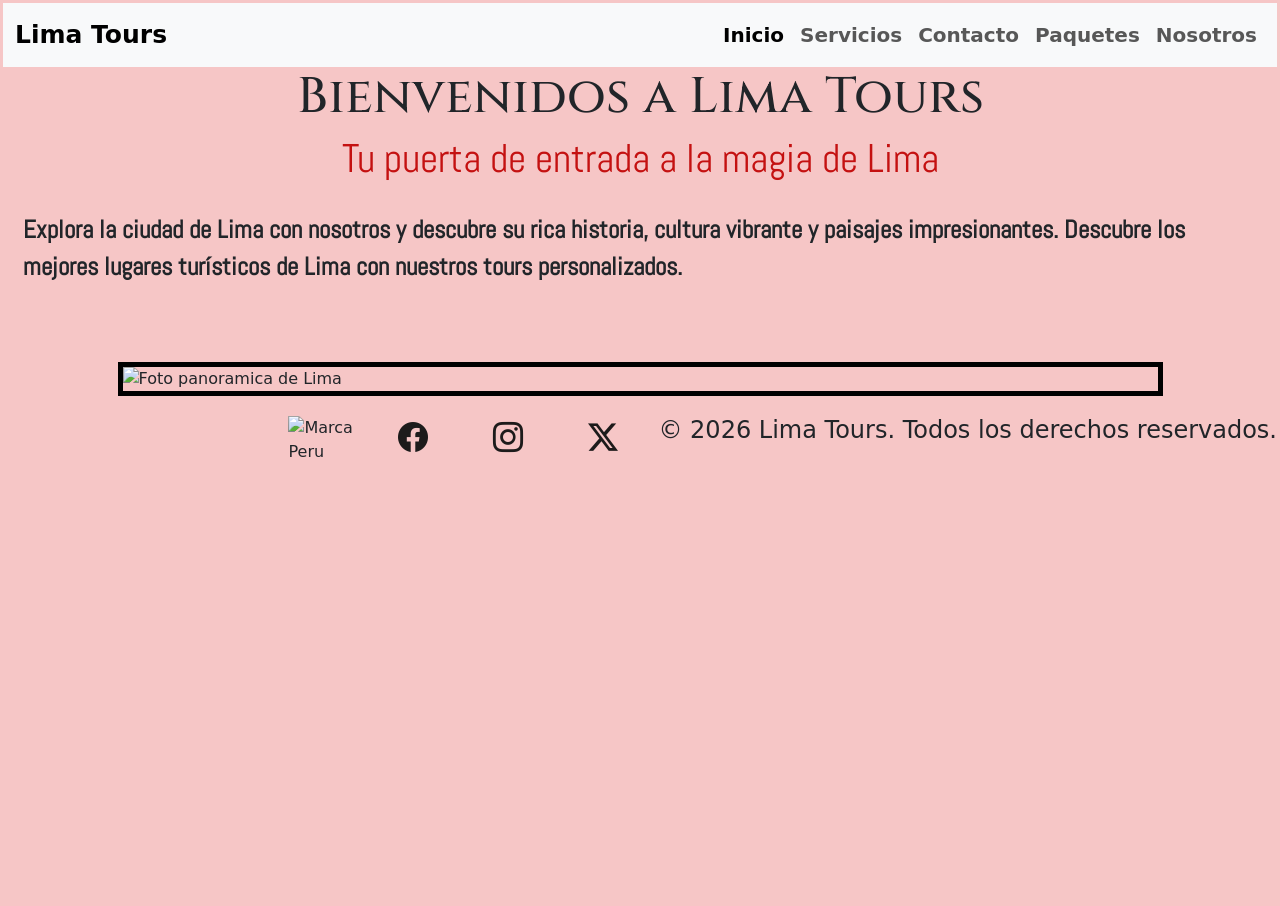
==== index.html @ edaed1ed "Final 16/06" ====
<!DOCTYPE html>
<html lang="es">

<head>
  <meta charset="UTF-8">
  <meta name="viewport" content="width=device-width, initial-scale=1.0">
  <title>Lima Tours</title>
  <link rel="stylesheet" href="https://cdn.jsdelivr.net/npm/bootstrap-icons@1.13.1/font/bootstrap-icons.min.css">
 <link href="https://cdn.jsdelivr.net/npm/bootstrap@5.3.8/dist/css/bootstrap.min.css" rel="stylesheet"
    integrity="sha384-sRIl4kxILFvY47J16cr9ZwB07vP4J8+LH7qKQnuqkuIAvNWLzeN8tE5YBujZqJLB" crossorigin="anonymous">
  <link rel="stylesheet" href="./css/styles.css">
</head>

<body>
  <header>
    <nav class="navbar navbar-expand-lg bg-body-tertiary">
      <div class="container-fluid">
        <a class="navbar-brand" href="#">Lima Tours</a>
        <button class="navbar-toggler" type="button" data-bs-toggle="collapse" data-bs-target="#navbarSupportedContent"
          aria-controls="navbarSupportedContent" aria-expanded="false" aria-label="Toggle navigation">
          <span class="navbar-toggler-icon"></span>
        </button>
        <div class="collapse navbar-collapse" id="navbarSupportedContent">
          <ul class="navbar-nav me-auto mb-2 mb-lg-0">
            <li class="nav-item">
              <a class="nav-link active" aria-current="page" href="#">Inicio</a>
            </li>
            <li class="nav-item">
              <a class="nav-link" href="./pages/servicios.html">Servicios</a>
            </li>

            <li class="nav-item">
              <a class="nav-link" href="./pages/contacto.html">Contacto</a>
            </li>

            <li class="nav-item">
              <a class="nav-link" href="./pages/paquetes.html">Paquetes</a>
            </li>

            <li class="nav-item">
              <a class="nav-link" href="./pages/nosotros.html">Nosotros</a>
            </li>

          </ul>

        </div>
      
      </div>
    </nav>

         
  </header>
  <main>
      <div>
    <!-- PUEDE SER UNA FOTO O FRASE PRINCIPAL DE LA PAGINA. -->
    <h1 class="cinzel">Bienvenidos a Lima Tours</h1>
    <h2 class="abel">Tu puerta de entrada a la magia de Lima</h2>
    <p class="p-card">Explora la ciudad de Lima con nosotros y descubre su rica historia, cultura vibrante y paisajes
      impresionantes. Descubre los mejores lugares turísticos de Lima con nuestros tours personalizados.</p>
      </div>
    <div class="container">
      <img class="box" src="./assets/img/limaprincipal.webp" alt="Foto panoramica de Lima">
    </div>

  </main>
  <footer>

    <div class="pie">
      <img src="./assets/img/marcaPeru.webp" alt="Marca Peru" class="logoPeru">
      <a href="https://www.facebook.com/daniel.barbieriarias" target="_blank"> <i class="bi bi-facebook"></i></a>
      <a href="https://www.instagram.com/danielbarbieria/" target="_blank"> <i class="bi bi-instagram"></i></a>
      <a href="https://www.twitter.com/LimaTours" target="_blank"><i class="bi bi-twitter-x"></i></a>
      <h4>&copy; 2026 Lima Tours. Todos los derechos reservados.</h4>
    </div>

  </footer>

  <script src="https://cdn.jsdelivr.net/npm/bootstrap@5.3.8/dist/js/bootstrap.bundle.min.js"
    integrity="sha384-FKyoEForCGlyvwx9Hj09JcYn3nv7wiPVlz7YYwJrWVcXK/BmnVDxM+D2scQbITxI" crossorigin="anonymous">
    </script>
</body>

</html>
---- css/styles.css ----
/* shift + alt + a
selector {
propiedad: valor;
*/

@import url('https://fonts.googleapis.com/css2?family=Abel&family=Cinzel:wght@400..900&display=swap');

body {
   margin: 3px;
   padding: 0px;
   min-height: 100vh;
   display: flex;
   flex-direction: column;
   background-color: rgb(246, 198, 198);
}

.navbar-brand {
   display: block;
   margin-left: auto;
   margin-right: auto;
   width: 80%;
   font-size: 25px;
   font-weight: bold;
}


.nav-item a {
   font-weight: bold;
   font-size: 20px;
}

.logoPeru {
   width: 70px;
   height: 70px;
   justify-content: left;
   margin-left: auto;
}


h2 {
   color: rgb(196, 17, 17);
   font-size: 25px;

}

h3 {
   color: rgb(19, 14, 14);
   font-size: 15px;
   justify-content: left;
}

p{
   display: flex;
   flex-direction: column;
   font-family: sans-serif ;
   font-weight: bold;
   font-size: large;
}
ul{
   list-style: none;

}
.pie {
   display:flex;
   gap: 15px;   

}



.cinzel {
   font-family: "Cinzel", serif;
   font-weight: 200px;
   font-size: 50px;
   text-align: center;
}

.abel {
   font-family: "Abel", sans-serif;
   font-weight: 200px;
   font-size: 40px;
   text-align: center;
}
.p-card {
  font-family: "Abel", sans-serif;
   font-size: 25px;
   padding: 20px;
   font-weight: bold;
}

.container {
   display: flex;
   justify-content: center;
   align-items: center;
   padding: 40px 20px 20px 20px;
}

.box {

   border: 5px solid rgb(0, 0, 0);
   padding: 0px;
   width: 95%;
   height: 95%;
}

.boxModel img {
   border: 2px solid rgb(233, 227, 227);
   padding: 20px 20px 20px 20px solid black;
   margin: 50px 50px 50px 50px;
   ;

}



.Titulo2 {
   font-family: "Cinzel", serif;
   font-weight: 200px;
   font-size: 50px;
   text-align: center;
   padding: 50px;
}

.bi {
   font-size: 30px;
   color: rgb(29, 27, 27);
   margin: 25px
}

.titulo2 {
   font-family: "Cinzel", serif;
   font-weight: 200px;
   font-size: 50px;
   text-align: center;
   padding: 50px;
}
.servicios { 
   display: flex;
   flex-direction: column;
   align-items: left;
   padding: 20px;
   font-family: "Abel", sans-serif;
   font-weight: bold;
   font-size:large;

}
.paquetes{
   display: flex;
   flex-direction: column;
   font-family: sans-serif ;
   font-weight: bold;
   font-size: large;
}
.contacto{
   display: flex;
   flex-direction: column;
   align-items: left;
   padding: 30px;
   font-family: "Abel", sans-serif;
   font-size: 25px;
}

.mapa {
   display: flex;
   justify-content: center;
   width: 40%;
   margin: auto;
  
}
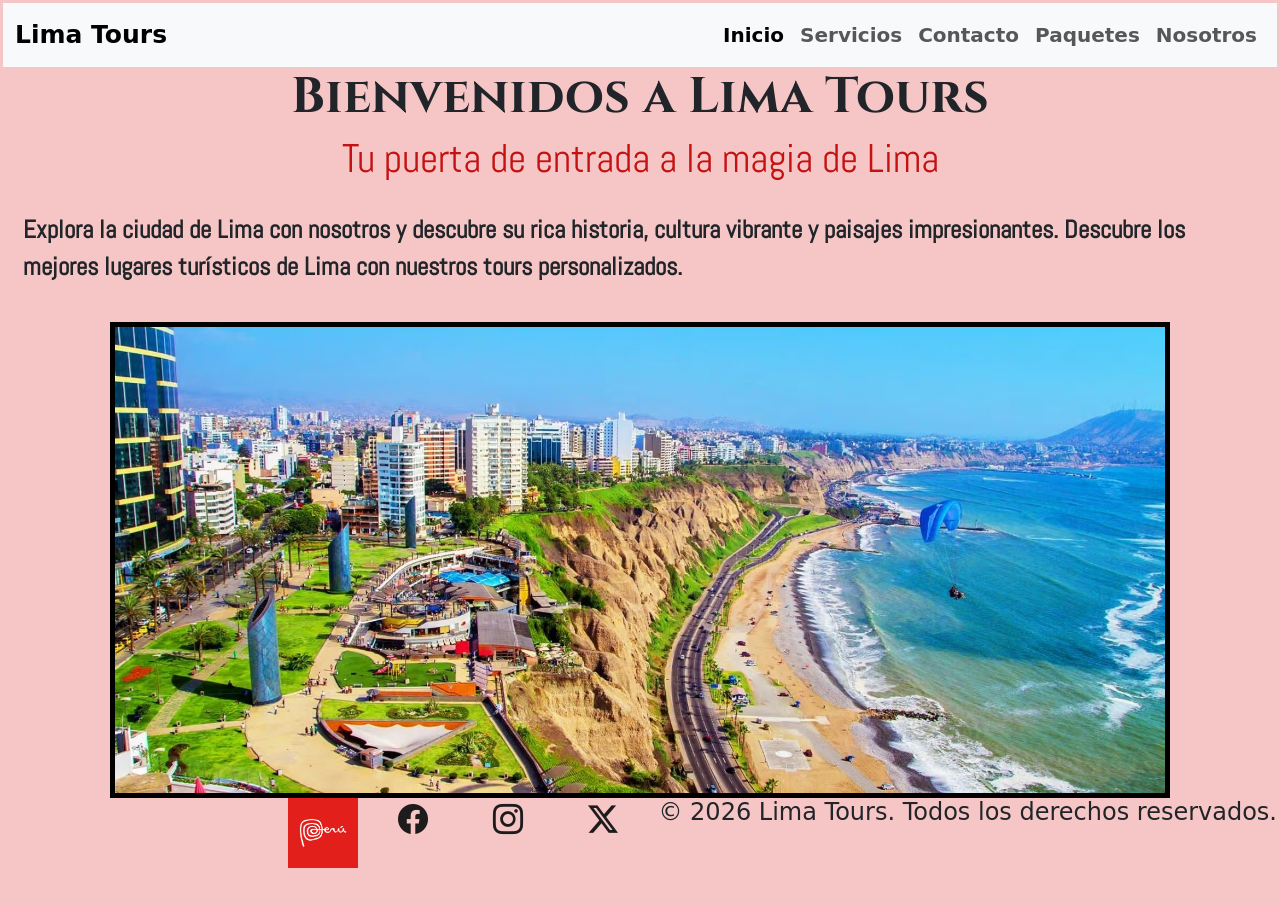
==== commit befe71b8: "correccion de la ruta de imagenes" ====
--- a/index.html
+++ b/index.html
@@ -59,14 +59,14 @@
       impresionantes. Descubre los mejores lugares turísticos de Lima con nuestros tours personalizados.</p>
       </div>
     <div class="container">
-      <img class="box" src="./assets/img/limaprincipal.webp" alt="Foto panoramica de Lima">
+      <img src="./Assets/img/limaprincipal.webp" class="box" alt="Foto panoramica de Lima">
     </div>
 
   </main>
   <footer>
 
     <div class="pie">
-      <img src="./assets/img/marcaPeru.webp" alt="Marca Peru" class="logoPeru">
+      <img src="./Assets/img/marcaPeru.webp" alt="Marca Peru" class="logoPeru">
       <a href="https://www.facebook.com/daniel.barbieriarias" target="_blank"> <i class="bi bi-facebook"></i></a>
       <a href="https://www.instagram.com/danielbarbieria/" target="_blank"> <i class="bi bi-instagram"></i></a>
       <a href="https://www.twitter.com/LimaTours" target="_blank"><i class="bi bi-twitter-x"></i></a>
--- a/css/styles.css
+++ b/css/styles.css
@@ -6,164 +6,147 @@
 @import url('https://fonts.googleapis.com/css2?family=Abel&family=Cinzel:wght@400..900&display=swap');
 
 body {
-   margin: 3px;
-   padding: 0px;
-   min-height: 100vh;
-   display: flex;
-   flex-direction: column;
-   background-color: rgb(246, 198, 198);
+    margin: 3px;
+    padding: 0px;
+    min-height: 100vh;
+    display: flex;
+    flex-direction: column;
+    background-color: rgb(246, 198, 198);
 }
 
 .navbar-brand {
-   display: block;
-   margin-left: auto;
-   margin-right: auto;
-   width: 80%;
-   font-size: 25px;
-   font-weight: bold;
+    display: block;
+    margin-left: auto;
+    margin-right: auto;
+    width: 80%;
+    font-size: 25px;
+    font-weight: bold;
 }
 
-
 .nav-item a {
-   font-weight: bold;
-   font-size: 20px;
+    font-weight: bold;
+    font-size: 20px;
 }
 
 .logoPeru {
-   width: 70px;
-   height: 70px;
-   justify-content: left;
-   margin-left: auto;
+    width: 70px;
+    height: 70px;
+    margin-left: auto;
 }
 
-
 h2 {
-   color: rgb(196, 17, 17);
-   font-size: 25px;
-
+    color: rgb(196, 17, 17);
+    font-size: 25px;
 }
 
 h3 {
-   color: rgb(19, 14, 14);
-   font-size: 15px;
-   justify-content: left;
+    color: rgb(19, 14, 14);
+    font-size: 15px;
+    text-align: left;
 }
 
-p{
-   display: flex;
-   flex-direction: column;
-   font-family: sans-serif ;
-   font-weight: bold;
-   font-size: large;
-}
-ul{
-   list-style: none;
-
-}
-.pie {
-   display:flex;
-   gap: 15px;   
-
+p {
+    display: flex;
+    flex-direction: column;
+    font-family: sans-serif;
+    font-weight: bold;
+    font-size: large;
 }
 
+ul {
+    list-style: none;
+}
 
+.pie {
+    display: flex;
+    gap: 15px;
+}
 
 .cinzel {
-   font-family: "Cinzel", serif;
-   font-weight: 200px;
-   font-size: 50px;
-   text-align: center;
+    font-family: "Cinzel", serif;
+    font-weight: 700; /* Fixed from 200px */
+    font-size: 50px;
+    text-align: center;
 }
 
 .abel {
-   font-family: "Abel", sans-serif;
-   font-weight: 200px;
-   font-size: 40px;
-   text-align: center;
+    font-family: "Abel", sans-serif;
+    font-weight: 400; /* Fixed from 200px */
+    font-size: 40px;
+    text-align: center;
 }
+
 .p-card {
-  font-family: "Abel", sans-serif;
-   font-size: 25px;
-   padding: 20px;
-   font-weight: bold;
+    font-family: "Abel", sans-serif;
+    font-size: 25px;
+    padding: 20px;
+    font-weight: bold;
 }
 
 .container {
-   display: flex;
-   justify-content: center;
-   align-items: center;
-   padding: 40px 20px 20px 20px;
+    display: flex;
+    justify-content: center;
+    align-items: center;
 }
 
 .box {
-
-   border: 5px solid rgb(0, 0, 0);
-   padding: 0px;
-   width: 95%;
-   height: 95%;
+    border: 5px solid rgb(0, 0, 0);
+    padding: 0px;
+    width: 95%;
+    height: 95%;
 }
 
 .boxModel img {
-   border: 2px solid rgb(233, 227, 227);
-   padding: 20px 20px 20px 20px solid black;
-   margin: 50px 50px 50px 50px;
-   ;
-
+    border: 2px solid rgb(233, 227, 227);
+    padding: 20px; 
+    margin: 50px;
+    /* Separated the invalid padding-border combo */
 }
 
-
-
-.Titulo2 {
-   font-family: "Cinzel", serif;
-   font-weight: 200px;
-   font-size: 50px;
-   text-align: center;
-   padding: 50px;
+.Titulo2, .titulo2 {
+    font-family: "Cinzel", serif;
+    font-weight: 700; /* Fixed from 200px */
+    font-size: 50px;
+    text-align: center;
+    padding: 50px;
 }
 
 .bi {
-   font-size: 30px;
-   color: rgb(29, 27, 27);
-   margin: 25px
+    font-size: 30px;
+    color: rgb(29, 27, 27);
+    margin: 25px;
 }
 
-.titulo2 {
-   font-family: "Cinzel", serif;
-   font-weight: 200px;
-   font-size: 50px;
-   text-align: center;
-   padding: 50px;
+.servicios {
+    display: flex;
+    flex-direction: column;
+    align-items: flex-start; 
+    padding: 20px;
+    font-family: "Abel", sans-serif;
+    font-weight: bold;
+    font-size: large;
 }
-.servicios { 
-   display: flex;
-   flex-direction: column;
-   align-items: left;
-   padding: 20px;
-   font-family: "Abel", sans-serif;
-   font-weight: bold;
-   font-size:large;
 
+.paquetes {
+    display: flex;
+    flex-direction: column;
+    font-family: sans-serif;
+    font-weight: bold;
+    font-size: large;
 }
-.paquetes{
-   display: flex;
-   flex-direction: column;
-   font-family: sans-serif ;
-   font-weight: bold;
-   font-size: large;
-}
-.contacto{
-   display: flex;
-   flex-direction: column;
-   align-items: left;
-   padding: 30px;
-   font-family: "Abel", sans-serif;
-   font-size: 25px;
+
+.contacto {
+    display: flex;
+    flex-direction: column;
+    align-items: flex-start; 
+    padding: 30px;
+    font-family: "Abel", sans-serif;
+    font-size: 25px;
 }
 
 .mapa {
-   display: flex;
-   justify-content: center;
-   width: 40%;
-   margin: auto;
-  
-}  +    display: flex;
+    justify-content: center;
+    width: 40%;
+    margin: auto;
+}
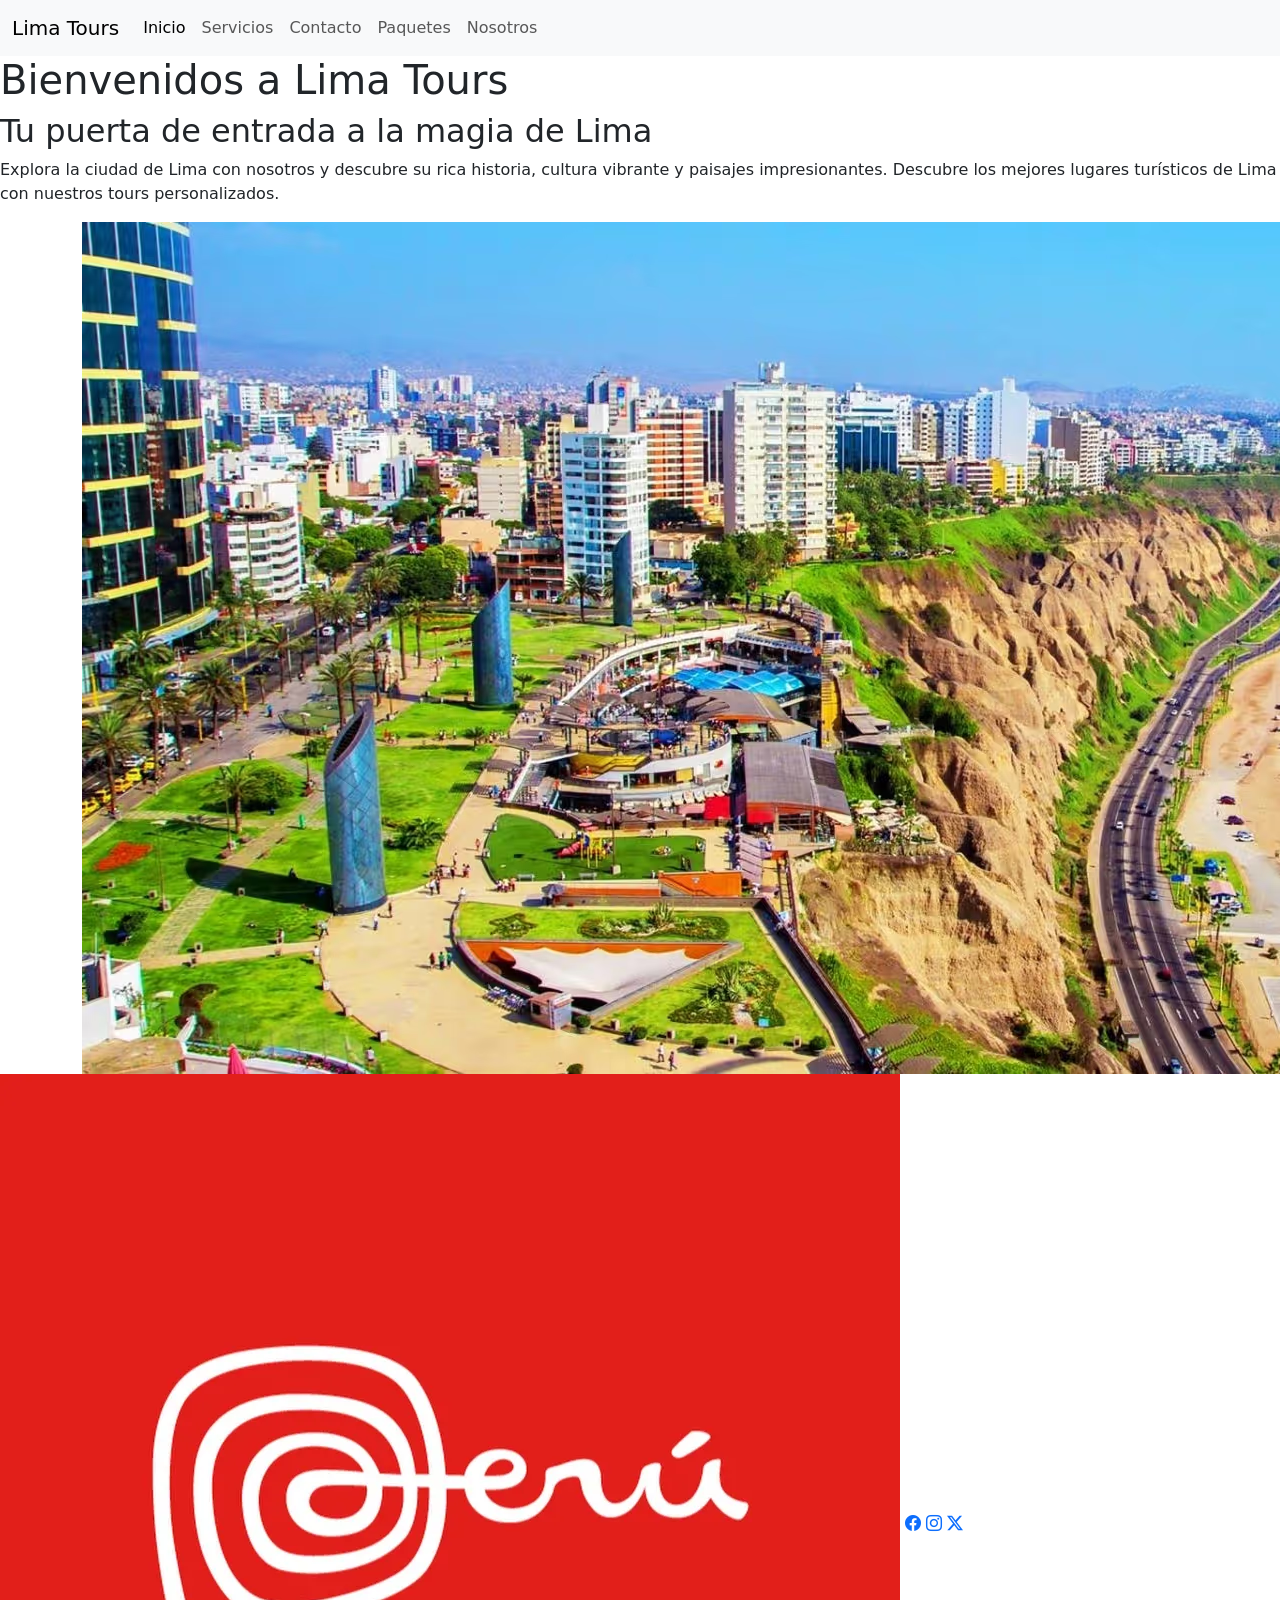
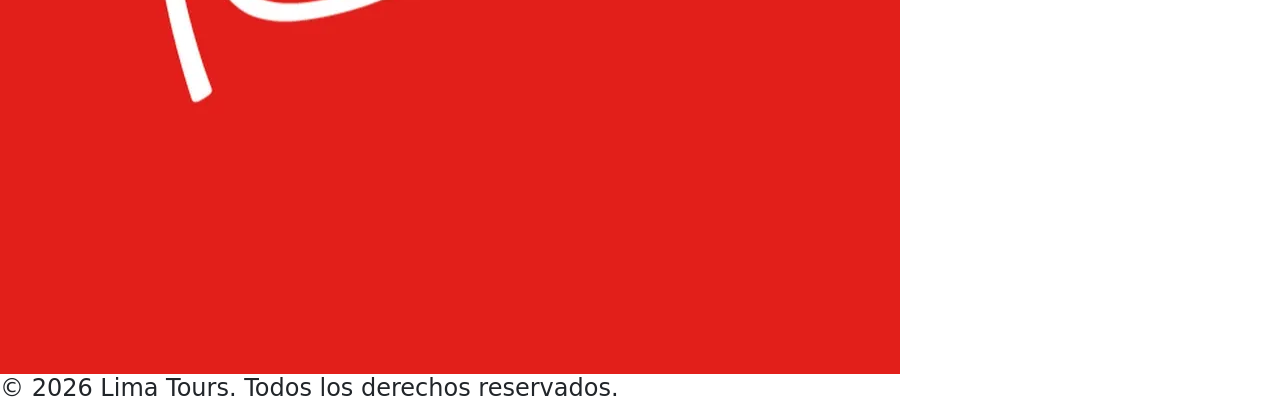
==== commit f6ed58db: "Proyecto no reconoce sass" ====
--- a/index.html
+++ b/index.html
@@ -8,7 +8,8 @@
   <link rel="stylesheet" href="https://cdn.jsdelivr.net/npm/bootstrap-icons@1.13.1/font/bootstrap-icons.min.css">
  <link href="https://cdn.jsdelivr.net/npm/bootstrap@5.3.8/dist/css/bootstrap.min.css" rel="stylesheet"
     integrity="sha384-sRIl4kxILFvY47J16cr9ZwB07vP4J8+LH7qKQnuqkuIAvNWLzeN8tE5YBujZqJLB" crossorigin="anonymous">
-  <link rel="stylesheet" href="./css/styles.css">
+  <link rel="stylesheet" href="./css/estilos.css ">
+   
 </head>
 
 <body>
--- a/css/estilos.css
+++ b/css/estilos.css
@@ -0,0 +1,7 @@
+@use 'variables' as *;
+@use 'mixin' as *;
+@use 'extend' as *;
+
+@use 'base' as *;
+
+/*# sourceMappingURL=estilos.css.map */
